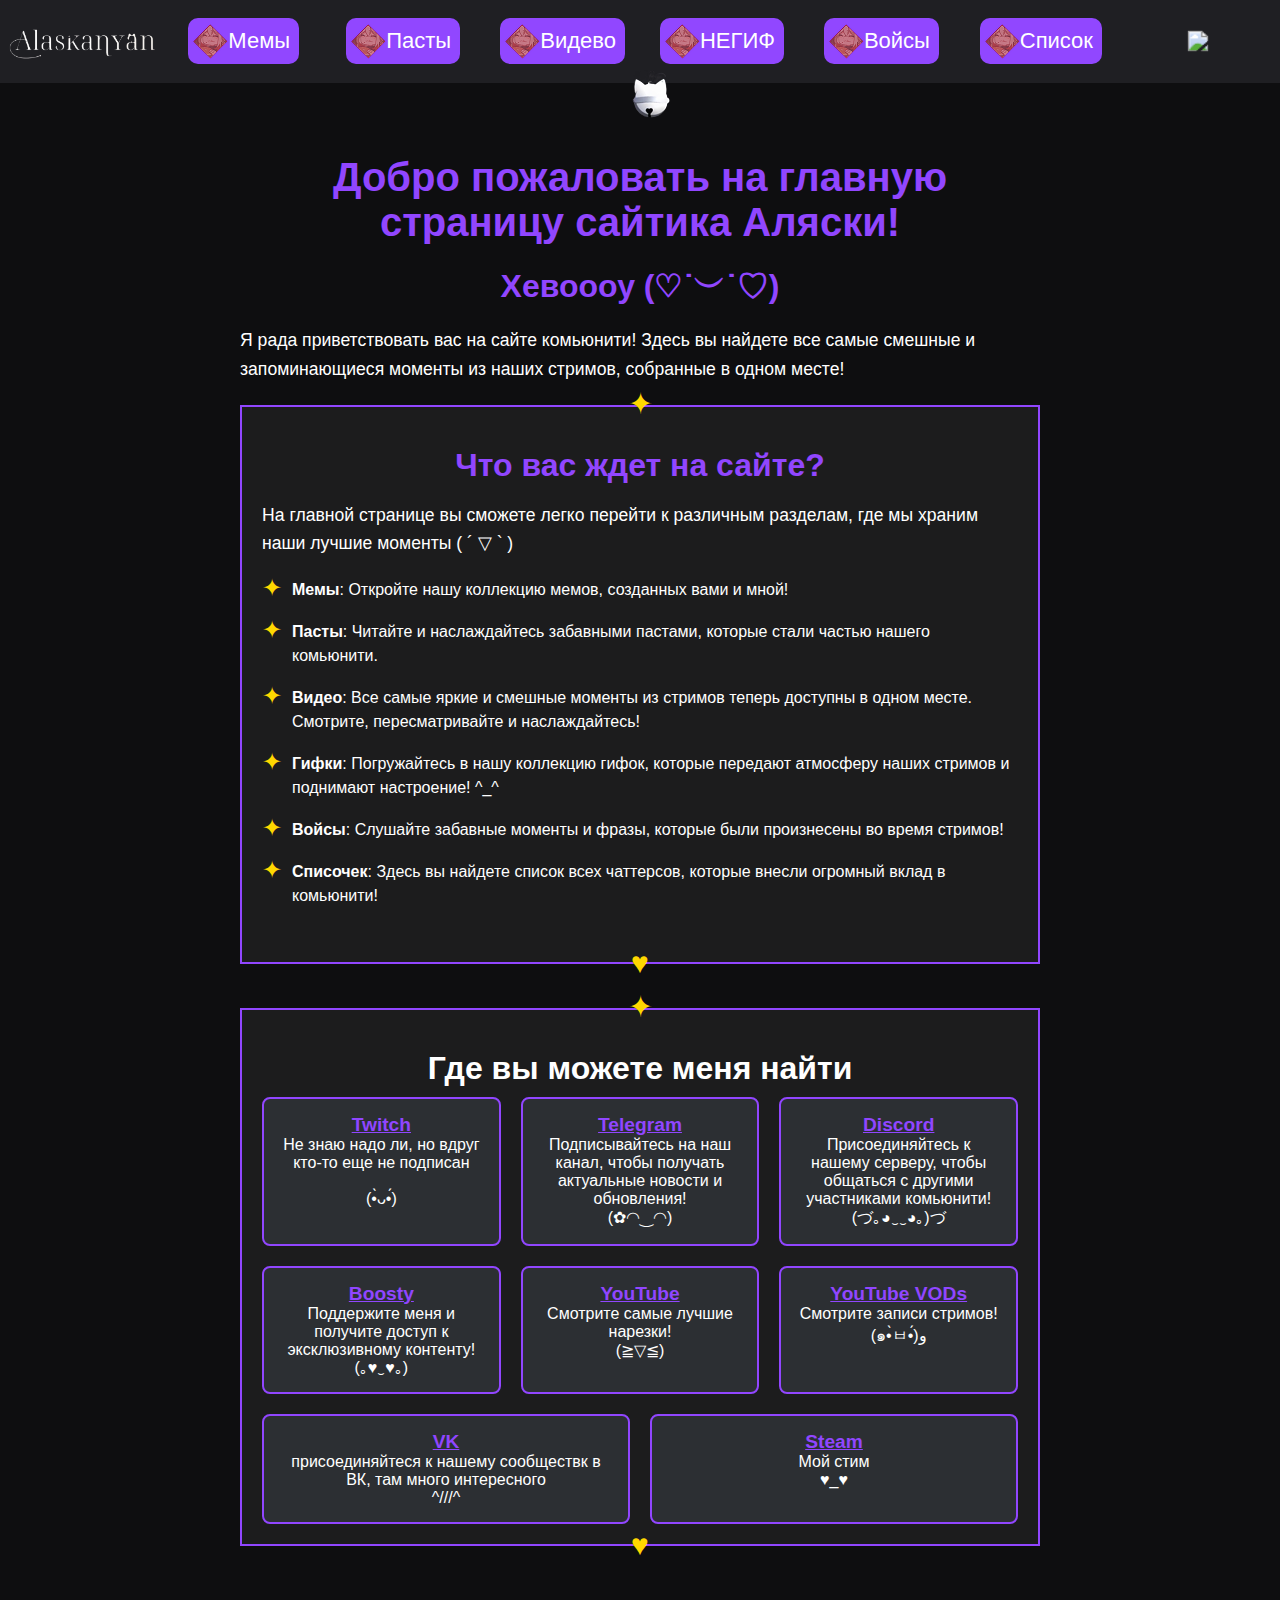
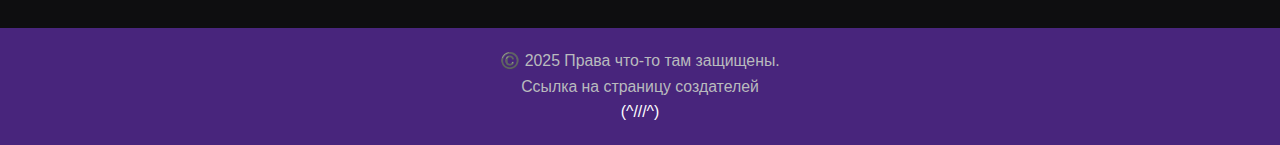
==== index.html @ 7b0b313f "Update index.html" ====
<!DOCTYPE html>
<html lang="ru">
<head>
    <meta charset="UTF-8">
    <meta name="viewport" content="width=device-width, initial-scale=1.0">
    <link rel="stylesheet" href="css/main.css">
    <title>Сайт Аляски</title>
    <style>
        body {
             
            background-color: #0E0E10;
            color: #ffffff;
            font-family: Arial, sans-serif;
           
        }


        main {
   
            margin-top: 10%;
            display: flex;
            justify-content: center;
        }

        .container {
            max-width: 800px;
            width: 100%;
        }
        h1 {
            color: #9146ff;
            text-align: center;
            font-size: 2.5em;
            margin-bottom: 20px;
        }
        h2 {
            color: #9146ff;
            font-size: 2em;
            margin: 20px 0 10px;
            text-align: center;
        }
         #hh {
            color: #fff;
        }

     
        p {
            line-height: 1.6;
            font-size: 1.1em;
            margin-bottom: 20px;
        }
        .section {
            margin-bottom: 40px;
            padding: 20px;
            background-color: #232325a4;
        }
        .platforms {
            display: flex;
            flex-wrap: wrap;
            gap: 20px;
            justify-content: center;
        }
        .platform {
            background-color: #2c2f33;
            border: 2px solid #9146ff;
            border-radius: 8px;
            padding: 15px;
            flex: 1 1 200px;
            text-align: center;
            transition: transform 0.3s;
        }
        .platform:hover {
            transform: scale(1.05);
        }
        .platform a {
            color: #ffffff;
            font-weight: bold;
            font-size: 1.2em;
            color: #9046ff;
        }
        .platform a:hover {
            text-decoration: underline;
        }
        footer {
            text-align: center;
            margin-top: 40px;
            font-size: 0.9em;
            color: #b9bbbe;
        }

        .custom-list {
              list-style-type: none; /* Убираем стандартные маркеры */
              padding: 0; /* Убираем отступы */
          }

          .custom-list li {
              position: relative; /* Для позиционирования псевдоэлемента */
              padding-left: 30px; /* Увеличиваем отступ для текста */
              line-height: 1.5; /* Устанавливаем высоту строки для лучшего выравнивания */
          }

          .custom-list li::before {
              content: '✦'; /* Знак звезды */
              color: gold; /* Цвет маркера */
              position: absolute; /* Абсолютное позиционирование */
              left: 0; /* Позиция маркера */
              top: -10px; /* Выравнивание по верхнему краю */
              margin-top: 2px; /* Небольшой отступ сверху для выравнивания */
              font-size: 1.5em; /* Размер маркера */
          }



        .divider {
            display: flex; /* Используем flexbox для выравнивания */
            align-items: center; /* Центрируем по вертикали */
            position: relative; /* Для позиционирования символа */
            width: 100%; /* Ширина строки увеличена */
        }

        .line {
            flex-grow: 1; /* Линия растягивается на оставшееся пространство */
            height: 2px; /* Высота линии */
            background-color: #9046ff00; /* Цвет линии */
            margin: 0; /* Убираем отступы между линией и символом */
        }
      

        .diamond {
            position: absolute; /* Абсолютное позиционирование для наложения */
            left: 50%; /* Центрируем символ по горизонтали */
            transform: translate(-50%, -50%); /* Центрируем по горизонтали и немного поднимаем по вертикали */
            color: gold; /* Цвет символа ромба */
            font-size: 30px; /* Размер шрифта для символа */
            z-index: 1; /* Устанавливаем порядок наложения */
            top: 0; /* Устанавливаем на уровень линии */
        }

        .divider2 {
            display: flex; /* Используем flexbox для выравнивания */
            align-items: center; /* Центрируем по вертикали */
            position: relative; /* Для позиционирования символа */
            width: 100%; /* Ширина строки увеличена */
            top: -40px;
        }

        .line2 {
            flex-grow: 1; /* Линия растягивается на оставшееся пространство */
            height: 2px; /* Высота линии */
            background-color: #9046ff00; /* Цвет линии */
            margin: 0; /* Убираем отступы между линией и символом */
            top: -40px;
        }

        .diamond2 {
            position: absolute; /* Абсолютное позиционирование для наложения */
            left: 50%; /* Центрируем символ по горизонтали */
            transform: translate(-50%, -50%); /* Центрируем по горизонтали и немного поднимаем по вертикали */
            color: gold; /* Цвет символа ромба */
            font-size: 30px; /* Размер шрифта для символа */
            z-index: 1; /* Устанавливаем порядок наложения */
            top: 0; /* Устанавливаем на уровень линии */
            top: -1px;
        }

        .section {
            border: 2px solid #9146ff;
        }

     
    </style>
</head>
<body>

    <header>
        <div class="menu" id="burger-menu">
            <div class="zakladka" id="zad"></div>
            <div id="hvost-phone"></div>

        </div>
    
        <nav id="nav-menu">
            <a href="index.html"><img class="sticker" src="img/logo.png"></a>
            <a href="pages/mem.html"><img class="sticker" src="img/s1.png">Мемы</a>
            <a href="pages/paste.html"><img class="sticker" src="img/s1.png">Пасты</a>
            <a href="pages/video.html"><img class="sticker" src="img/s1.png">Видево</a>
            <a href="#"><img class="sticker" src="img/s1.png">НЕГИФ</a>
            <a href="pages/voice.html"><img class="sticker" src="img/s1.png">Войсы</a>
            <a href="pages/sosok.html"><img class="sticker" src="img/s1.png">Список</a>
            <a href="pages/cam.html"><img class="sticker" src="img/cam.png"></a>
        </nav>
    
    
    </header>
        <div id="hvost"></div>
    <main>

    <div class="container">
        <h1>Добро пожаловать на главную страницу сайтика Аляски!</h1>
        <h2>Хевоооу (♡˙︶˙♡) </h2>
        <p>Я рада приветствовать вас на сайте комьюнити! Здесь вы найдете все самые смешные и запоминающиеся моменты из наших стримов, собранные в одном месте!</p>

        <div class="divider">
            <div class="line"></div>
            <div class="diamond">✦</div> <!-- Символ ромба -->
            <div class="line"></div>
        </div>

        <div class="section">
    <h2>Что вас ждет на сайте?</h2>
    <p>На главной странице вы сможете легко перейти к различным разделам, где мы храним наши лучшие моменты ( ´ ▽ ` )</p>
    <ul class="custom-list">
        <li><strong>Мемы</strong>: Откройте нашу коллекцию мемов, созданных вами и мной!</li><br>
        <li><strong>Пасты</strong>: Читайте и наслаждайтесь забавными пастами, которые стали частью нашего комьюнити.</li><br>
        <li><strong>Видео</strong>: Все самые яркие и смешные моменты из стримов теперь доступны в одном месте. Смотрите, пересматривайте и наслаждайтесь!</li><br>
        <li><strong>Гифки</strong>: Погружайтесь в нашу коллекцию гифок, которые передают атмосферу наших стримов и поднимают настроение! ^_^</li><br>
        <li><strong>Войсы</strong>: Слушайте забавные моменты и фразы, которые были произнесены во время стримов!</li><br>
        <li><strong>Списочек</strong>: Здесь вы найдете список всех чаттерсов, которые внесли огромный вклад в комьюнити!</li><br>
    </ul>

    </div>
    <div class="divider2">
        <div class="line2"></div>
        <div class="diamond2">♥</div> <!-- Символ ромба -->
        <div class="line2"></div>
</div>

<div class="divider">
    <div class="line"></div>
    <div class="diamond">✦</div> <!-- Символ ромба -->
    <div class="line"></div>
</div>

      <div class="section">
          <h2 id="hh">Где вы можете меня найти</h2>
          <div class="platforms">
              <div class="platform">
                  <a href="https://www.twitch.tv/alaskanyan">Twitch</a><br>
                  Не знаю надо ли, но вдруг кто-то еще не подписан <br> <br> (•̀ᴗ•́)
              </div>
              <div class="platform">
                  <a href="https://t.me/+Y_UGBmkjyOswYmNi">Telegram</a><br>
                  Подписывайтесь на наш канал, чтобы получать актуальные новости и обновления!<br> (✿◠‿◠)
              </div>
              <div class="platform">
                  <a href="https://discord.com/invite/Sf5puDmVEx">Discord</a><br>
                  Присоединяйтесь к нашему серверу, чтобы общаться с другими участниками комьюнити!<br> (づ｡◕‿‿◕｡)づ
              </div>
              <div class="platform">
                  <a href="https://boosty.to/lumie">Boosty</a><br>
                  Поддержите меня и получите доступ к эксклюзивному контенту! <br> (｡♥‿♥｡)
              </div>
              <div class="platform">
                  <a href="https://youtube.com/@alaskanyan?si=ewlQZp9nryOFJBxS">YouTube</a><br>
                  Смотрите самые лучшие нарезки! <br> (≧▽≦)
              </div>
              <div class="platform">
                  <a href="https://youtube.com/@alaskanyanvods?si=UgFhqVx08mkJ2TfV">YouTube VODs</a><br>
                   Смотрите записи стримов! <br> (๑•̀ㅂ•́)و
              </div>
            <div class="platform">
                <a href="https://vk.com/alaskanyan">VK</a><br>
                 присоединяйтеся к нашему сообществк в ВК, там много интересного <br> ^///^
            </div>
            <div class="platform">
                <a href="https://store.steampowered.com/wishlist/id/refraction_entropy/">Steam</a><br>
                 Мой стим <br> ♥_♥
            </div>
      </div>
    </div>
    <div class="divider2">
        <div class="line2"></div>
        <div class="diamond2">♥</div> <!-- Символ ромба -->
        <div class="line2"></div>
</div>
</main>
<footer>
    <p>©️ 2025 Права что-то там защищены.<br> 
Ссылка на страницу создателей<br>
<a href="#">(^///^)</a></p>
    
</footer>

<script>
// Добавляем обработчик клика на меню
const burgerMenu = document.getElementById('burger-menu');
const navMenu = document.getElementById('nav-menu');
const zakladka = document.getElementById('zad');



// Исходный цвет границы
const originalBg = "#48257cb4";

document.getElementById('hvost-phone').onclick = function(){
    const hvostP = document.getElementById('hvost-phone');

    burgerMenu.classList.toggle('active');

    navMenu.classList.toggle('active');

    const currentTop = window.getComputedStyle(hvostP).top;

    if (currentTop === "30px"){
        hvostP.style.top = "350px";

    } else{
        hvostP.style.top = "30px";
    }

    // Проверяем текущий цвет границы и переключаем его
    if (zakladka.style.background === "rgba(1, 7, 15, 0)") {
        // Если текущий цвет границы соответствует заданному, меняем его обратно
        zakladka.style.background = originalBg; // Установите исходный цвет границы
        zakladka.classList.add("zakladka");

    } else {
        // В противном случае меняем цвет границы на заданный
        zakladka.style.background = "rgba(1, 7, 15, 0)";
        zakladka.classList.remove("zakladka");
    }
};

// ХВОСТ УПИРАЕТСЯ В ХЕДЕР
document.addEventListener('DOMContentLoaded', function() {
const hvost = document.getElementById('hvost');
const header = document.querySelector('header');
const scrollLimit = 200; // Максимальное значение прокрутки

window.addEventListener('scroll', () => {
    const scrollY = window.scrollY;

    // Проверяем, находится ли прокрутка в пределах установленного предела
    if (header.style.position !== "fixed") {
        if (scrollY <= scrollLimit) {
            // Рассчитываем новое значение top для элемента #hvost
            let newTop = Math.max(0, 7 - (scrollY / scrollLimit) * 7);
            hvost.style.top = newTop + '%';
        } else {
            // Если прокрутка превышает предел, фиксируем элемент на 0%
            hvost.style.top = '0%';
        }
    }
});
});

document.getElementById('hvost').onclick = function(){
const hvost = document.getElementById('hvost');
const header = document.querySelector('header');

if (header.style.position === "absolute" || header.style.position === "") {
    header.style.position = "fixed";
    hvost.style.top = "7%"; // Устанавливаем позицию хвоста под хедером
} else {
    header.style.position = "absolute";
    hvost.style.top = "0"; // Устанавливаем хвост на верх
}

};

// Отключение контекстного меню
document.addEventListener('contextmenu', function(e) {
e.preventDefault();
});

// Запретить выделение текста
document.addEventListener('selectstart', function(e) {
e.preventDefault();
});


</script>

</body>
</html>
---- css/main.css ----
* {
    padding: 0;
}

body {
    margin: 0;
    font-family: Arial, sans-serif;
    color: #2f4f4f; /* Темно-серый цвет текста */

    min-height: 100vh;
    background: #0E0E10;

}

header {
    background: #1F1F23;
    width: 100%;
    height: 7%;
    z-index: 99;
    top: 0; 
    position: absolute;
}

.menu {
    display: none;
    width: 0;
    height: 0;
    margin: 0;
    padding: 0;

}

nav {
    margin-top: 0.5%;
    color: white;
    display: grid;
    grid-template-columns: repeat(8, 1fr);


}




@media (min-width: 700px) { /* костыыль для нвыигвции*/


    nav a {
        margin: auto;
        text-decoration: none;
        color: #fff;
        font-size: 22px;
        background-color: #9147FF;
        border-radius: 10px;
        padding: 5px;
        padding-right: 9px;
        text-align: center;
        display: flex;
        justify-content: center;
        justify-items: center;
        align-items: center;
    }
        nav a:last-child {
            background-color: #9046ff00;
        }

        nav a:last-child:hover {
            background-color: #9046ff00;
        }

        nav a:last-child .sticker {
            scale: 1.3;
        }

        nav a:first-child {
            background-color: #9046ff00;
        }

        nav a:first-child .sticker {
            max-width: 150px;
            max-height: 150px;
        }

        nav a:first-child:hover {
            background-color: #9046ff00;
        }
}



nav a:hover {
    background-color: #48257C; 
}

.sticker {
    max-width: 50px;
    max-height: 50px;

}

#hvost {
    background-image: url("../img/hvost.png");
    height: 55px;
    width: 50px;
    position: fixed;
    z-index: 100;
    top: 7%;
    transition: top 0.001s;
    cursor: pointer;
}

#hvost {
    left: 48.4%; /* Сдвигаем элемент к центру по горизонтали */
}

main {
    display: flex;
    flex-direction: column;
    align-items: center;
    justify-content: center;
}

.grid-container {
    z-index: 2;
    margin-top: 10%;
}

footer {
    position: relative;
    background-color: #48257C;
    color: #ffffff;
    text-align: center;
    margin-top: 10%;
    width: 100%;
    z-index: 100;
    font-size: large;
    padding-bottom: 1px;
    padding-top: 5px;

}

footer p {
    line-height: 1.6; /* Междустрочный интервал */
    
}

footer p a {
    color: #fff;
    text-decoration: none;
    
}

@media (max-width: 1500px) {
    header {
        padding-bottom: 10px;
        padding-top: 10px;

    }
}


@media (max-width: 700px) {

    header {
        height: 50px;
        position: fixed;
        z-index: 100;
    }

    .menu {
        position: relative;
        cursor: pointer;
        z-index: 10; /* Чтобы меню было выше остальных элементов */
        display: block;
    }

    .zakladka {
        width: 40px;
        height: 45px;
        background: #48257cb4;
        transform: translateY(-20%); /* Поднимаем на половину высоты */
        margin-left: 10px;


    }

    .zakladka::before {
        content: '';
        position: absolute;
        left: 0;
        right: 0;
        top: 45px;
        width: 0;
        height: 0;
        border-top: 12px solid #48257cb4;
        border-left: 20px solid transparent;
        border-right: 20px solid transparent;
    }


    #zad {
        text-decoration: none;
    }



    nav {
        display: none; /* Скрыть навигацию по умолчанию */
        position: absolute;
        top: 100px; /* Положение меню */
        padding: 0px;
        left: 10px;
        background-color: #01070fd7;  /* Цвет фона меню */
        box-shadow: 0 4px 10px rgba(0, 0, 0, 0.2);
        z-index: 5; /* Чтобы меню было ниже бургер-меню */
        box-shadow: none;
    }

    #nav-menu.active {
        display: flex; /* Показать меню, когда оно активно */
        animation: magic 0.2s;
        width: 0; 
        height: 0; 
        border-width: 500px 20px 15px;
        border-style: solid;
        border-color: #48257cb4 #48257cb4 transparent;
        background-color: #ff000000;
        transform: translateY(-50%); /* Поднимаем на половину высоты */

    }

    nav a:hover {
        background-color: #00000000; 
    }

    nav a {
        color: rgba(255, 255, 255, 0);
        text-decoration: none;
        padding: 0;
        transition: background 0.3s;
        margin-left: 0;
        z-index: 100;
        font-size: 5px;
        position: absolute;
        transform: translateX(-49%); /* Поднимаем на половину высоты */
    }

    nav a:nth-child(1) {
        width: 0;
        height: 0;
        position: absolute;
    }

    nav a:nth-child(2) {
        top: -330px;
    }

    nav a:nth-child(3) {
        top: -280px;
    }

    nav a:nth-child(4) {
        top: -230px;
    }

    nav a:nth-child(5) {
        top: -180px;
    }

    nav a:nth-child(6) {
        top: -130px;
    }

    nav a:nth-child(7) {
        top: -80px;
    }
     nav a:nth-child(8) {
        top: -30px;
    }

 nav a:nth-child(1) .sticker {
        max-width: 0;
        max-height: 0;
        position: absolute;
    }

    #hvost-phone {
        background-image: url("../img/hvost.png");
        height: 55px;
        width: 50px;
        position: fixed;
        z-index: 100;
        cursor: pointer;
        position: absolute;
        top: 30px;
    }
    
    .text p {
        font-size: 15px;
    }
            
    #hvost {
        width: 0;
        opacity: 0;
    }

    main {
        display: block;
        margin-top: 20%
    }


    .mainPng .right {
        display: none;
    }



    @keyframes magic {
        0% {opacity: 0;}
        100% {opacity: 1;}
        
      }
}
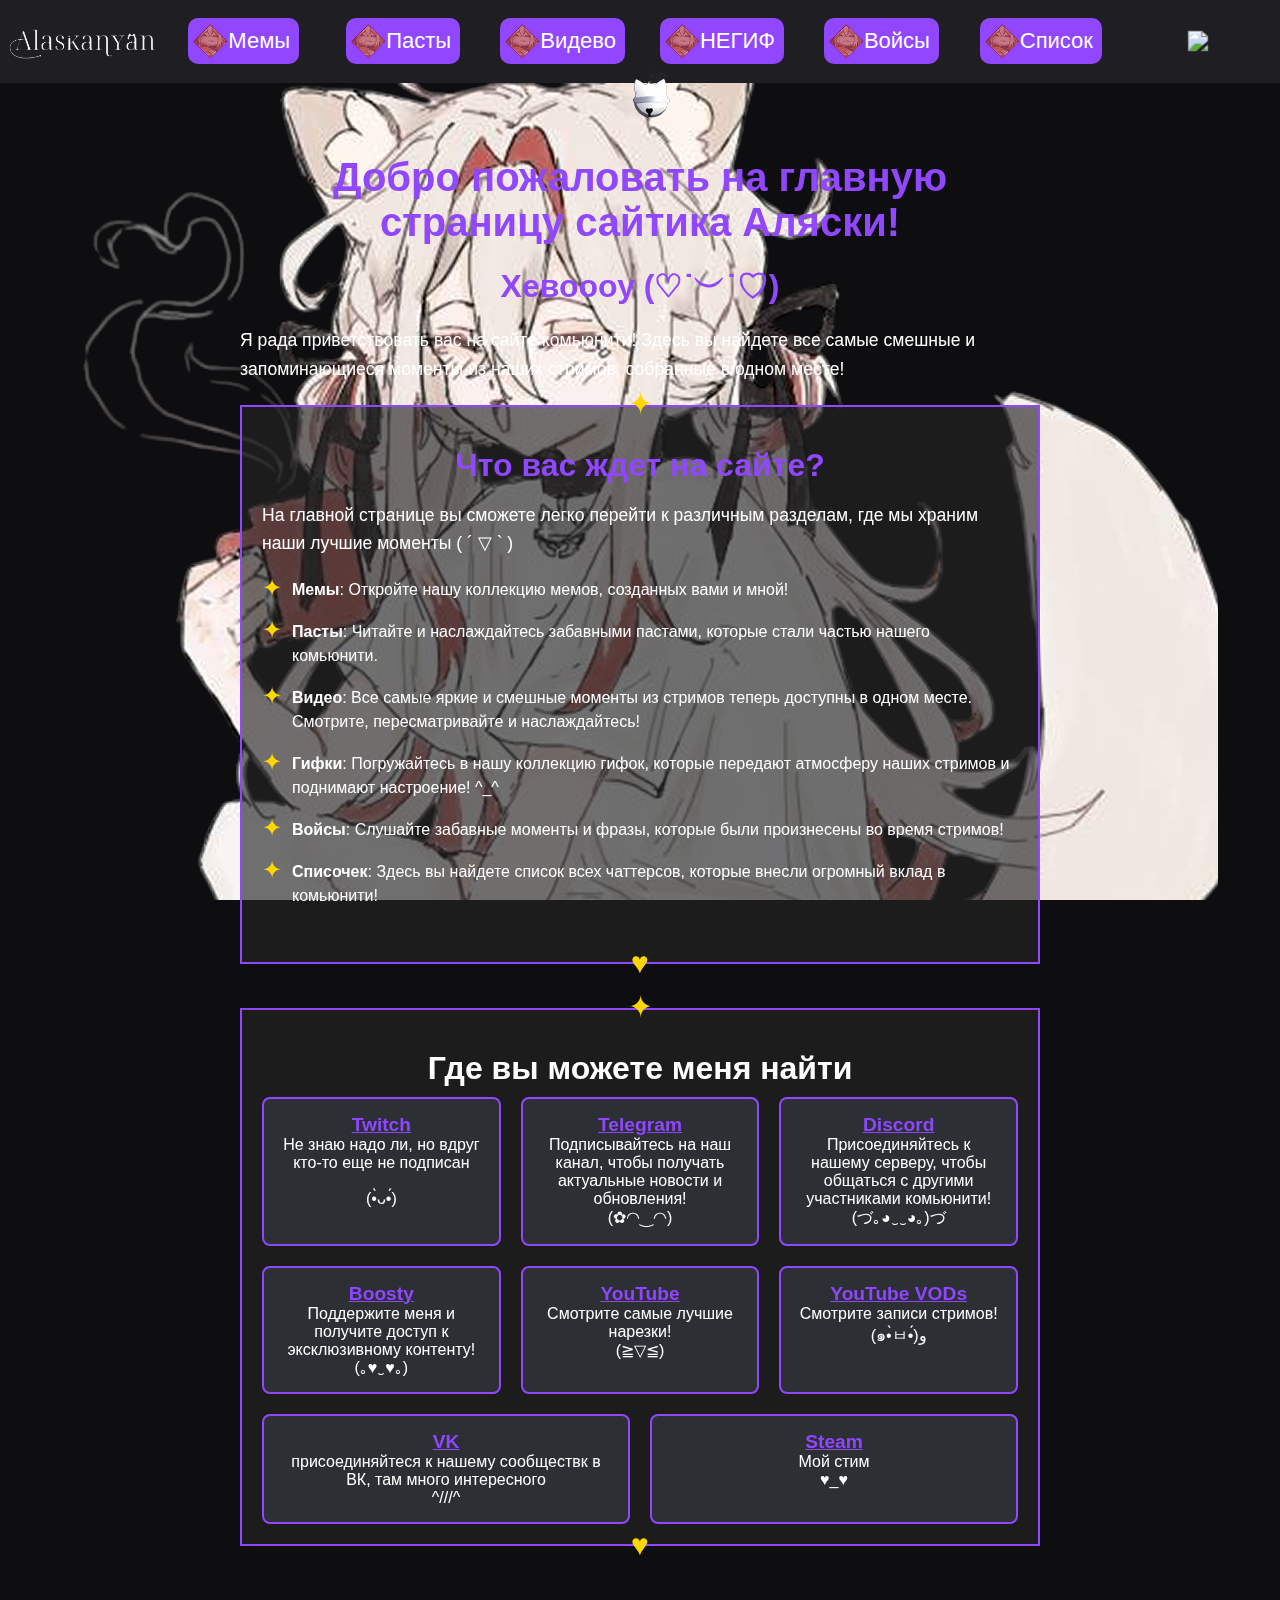
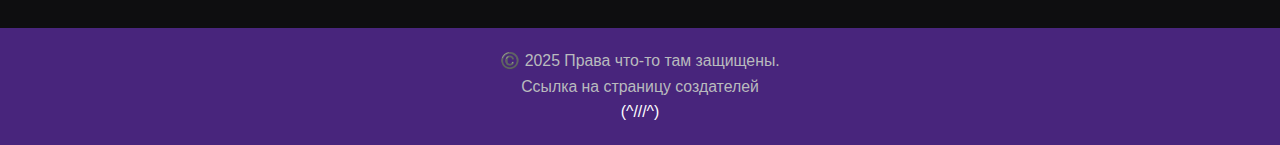
==== commit e94a537b: "Update index.html" ====
--- a/index.html
+++ b/index.html
@@ -7,13 +7,11 @@
     <title>Сайт Аляски</title>
     <style>
         body {
-             
             background-color: #0E0E10;
             color: #ffffff;
             font-family: Arial, sans-serif;
-           
-        }
-
+
+        }
 
         main {
    
@@ -25,6 +23,8 @@
         .container {
             max-width: 800px;
             width: 100%;
+            z-index: 3;
+
         }
         h1 {
             color: #9146ff;
@@ -166,7 +166,25 @@
             border: 2px solid #9146ff;
         }
 
-     
+
+        
+    .mainPng {
+        display: flex;
+        justify-content: center; /* Распределяем изображения по бокам */
+        position: fixed; /* Абсолютное позиционирование */
+        left: 0;
+        right: 0;
+        bottom: 0;
+        z-index: 1; /* Убедитесь, что изображения ниже кнопок */
+    }
+
+    .left {
+        background-image: url('img/main.webp'); /* Убедитесь, что это правильный путь к вашему изображению */
+        min-width: 900px;
+        min-height: 900px;
+        padding-left: 20%;
+
+    }
     </style>
 </head>
 <body>
@@ -272,6 +290,10 @@
         <div class="diamond2">♥</div> <!-- Символ ромба -->
         <div class="line2"></div>
 </div>
+</div>  
+<div class="mainPng">
+    <div class="left"></div>
+</div>
 </main>
 <footer>
     <p>©️ 2025 Права что-то там защищены.<br> 
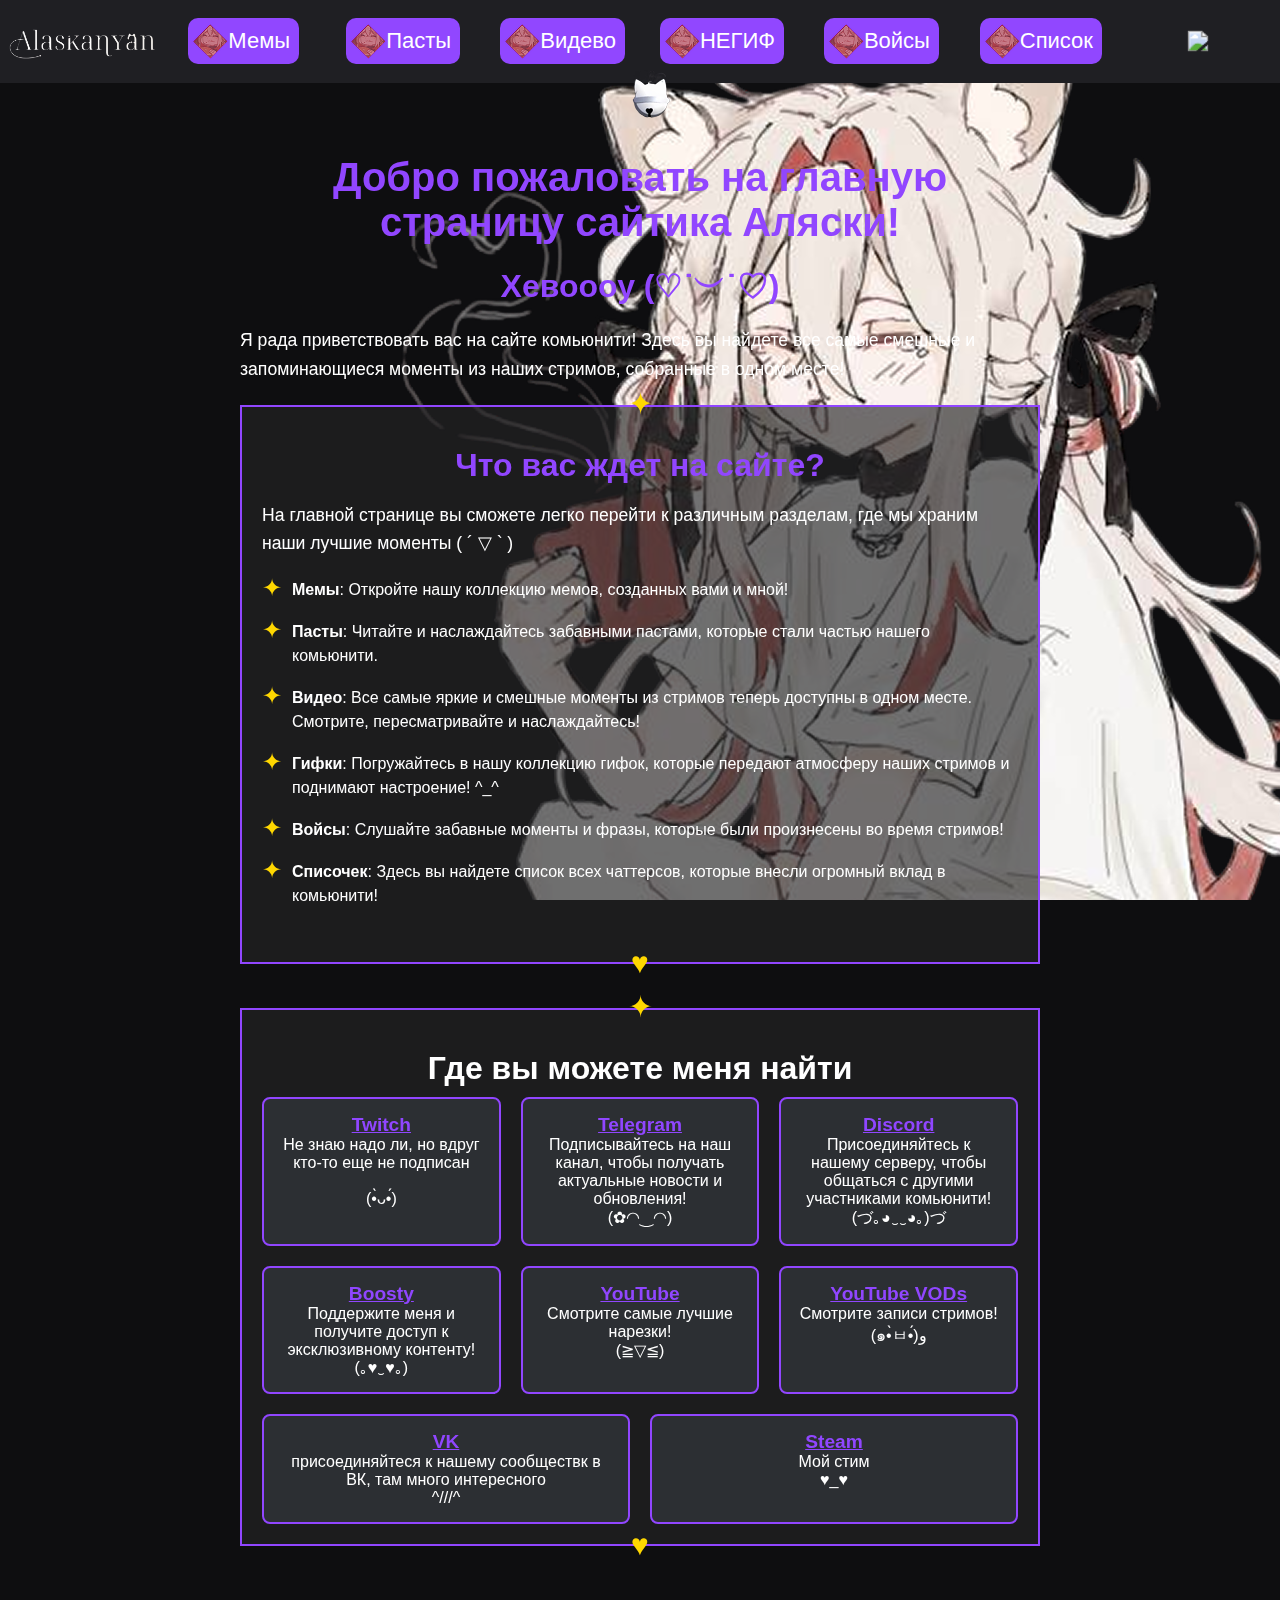
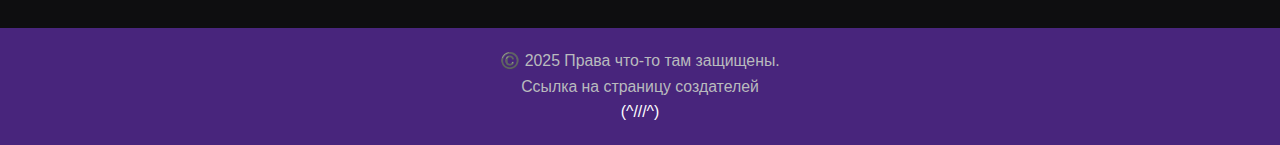
==== commit d1377cc5: "Update index.html" ====
--- a/index.html
+++ b/index.html
@@ -170,7 +170,7 @@
         
     .mainPng {
         display: flex;
-        justify-content: center; /* Распределяем изображения по бокам */
+        justify-content: end; /* Распределяем изображения по бокам */
         position: fixed; /* Абсолютное позиционирование */
         left: 0;
         right: 0;
@@ -182,7 +182,6 @@
         background-image: url('img/main.webp'); /* Убедитесь, что это правильный путь к вашему изображению */
         min-width: 900px;
         min-height: 900px;
-        padding-left: 20%;
 
     }
     </style>
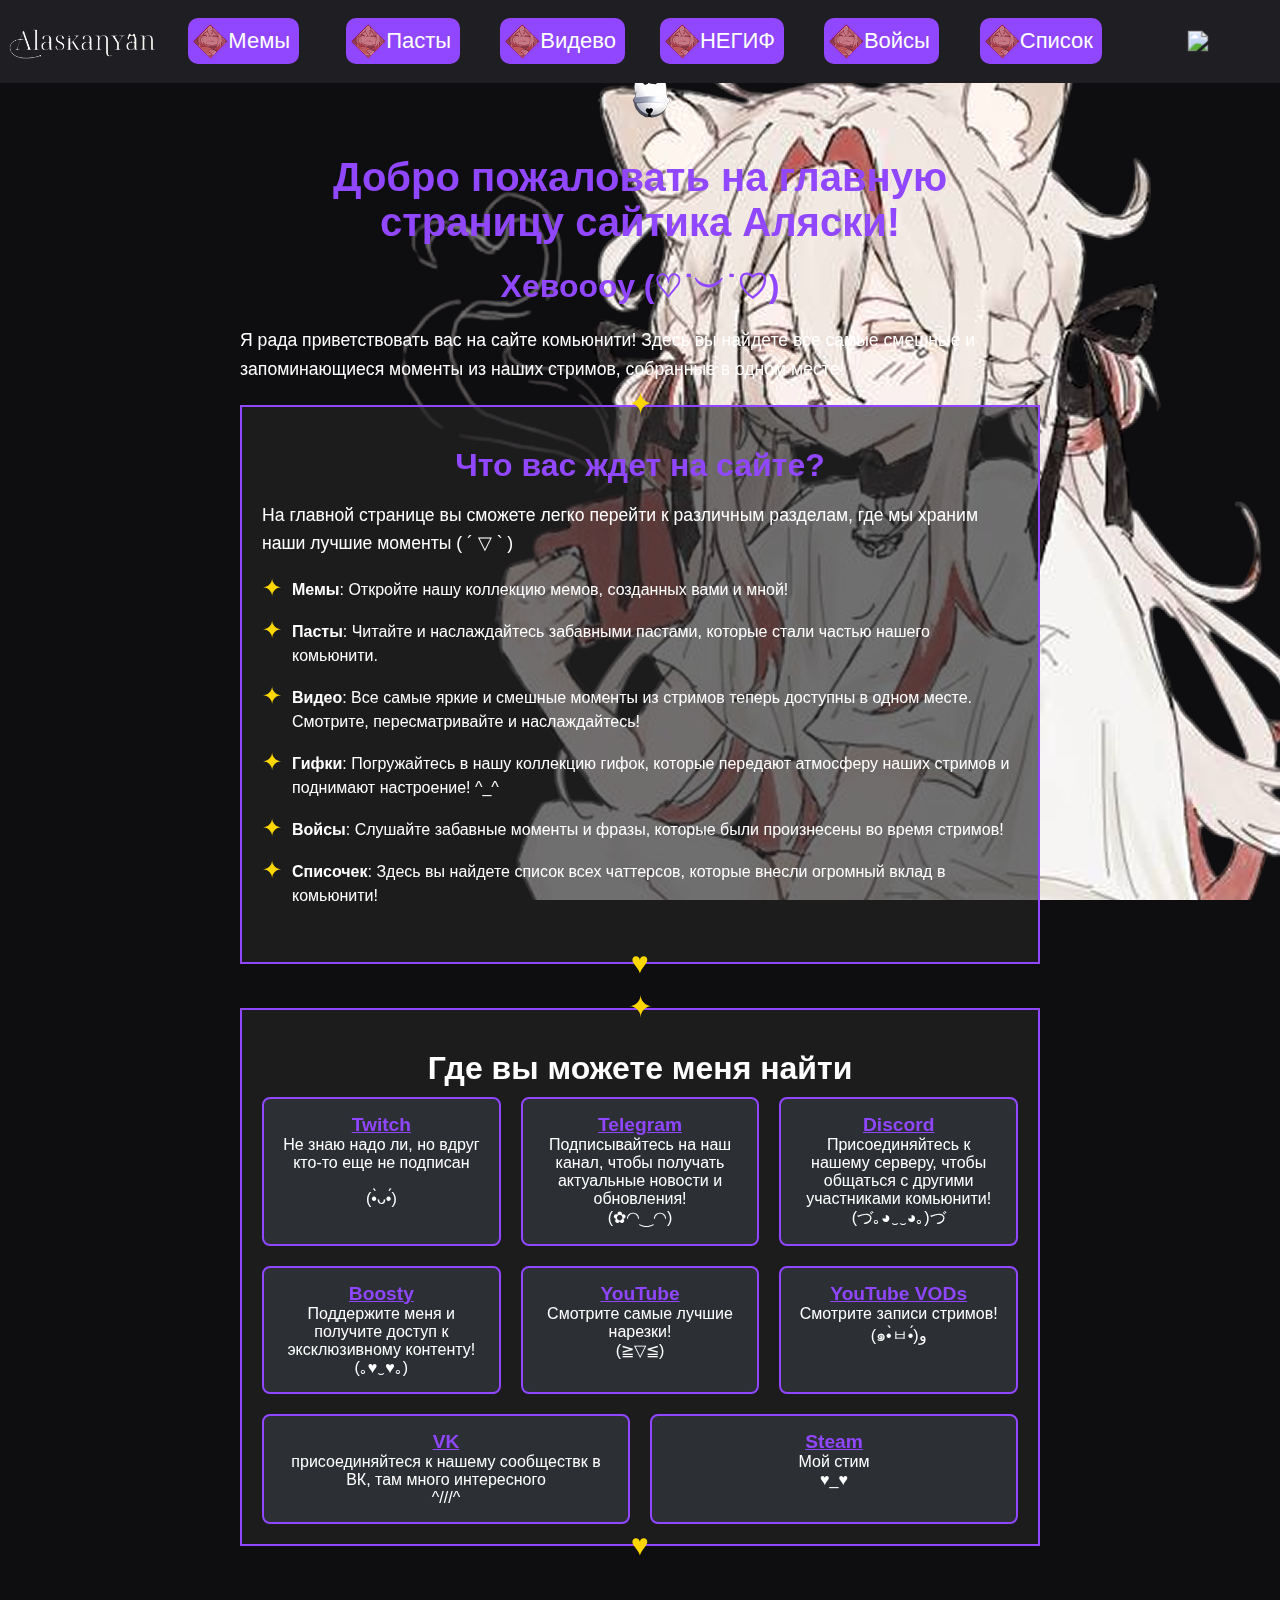
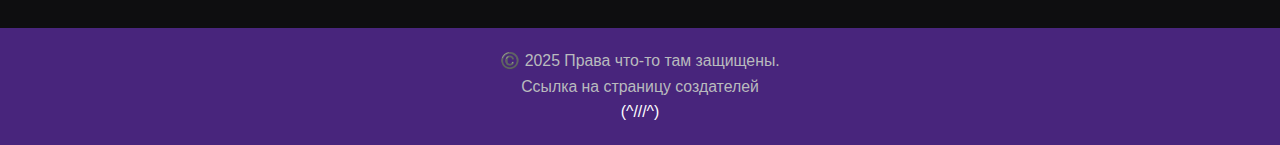
==== commit ea77599b: "Update index.html" ====
--- a/index.html
+++ b/index.html
@@ -202,8 +202,8 @@
             <a href="pages/video.html"><img class="sticker" src="img/s1.png">Видево</a>
             <a href="#"><img class="sticker" src="img/s1.png">НЕГИФ</a>
             <a href="pages/voice.html"><img class="sticker" src="img/s1.png">Войсы</a>
-            <a href="pages/sosok.html"><img class="sticker" src="img/s1.png">Список</a>
-            <a href="pages/cam.html"><img class="sticker" src="img/cam.png"></a>
+            <a href="pages/spisok.html"><img class="sticker" src="img/s1.png">Список</a>
+            <a href="pages/camouflage.html"><img class="sticker" src="img/cam.png"></a>
         </nav>
     
     
--- a/css/main.css
+++ b/css/main.css
@@ -17,7 +17,7 @@
     background: #1F1F23;
     width: 100%;
     height: 7%;
-    z-index: 99;
+    z-index: 1000;
     top: 0; 
     position: absolute;
 }
@@ -165,7 +165,6 @@
     header {
         height: 50px;
         position: fixed;
-        z-index: 100;
     }
 
     .menu {
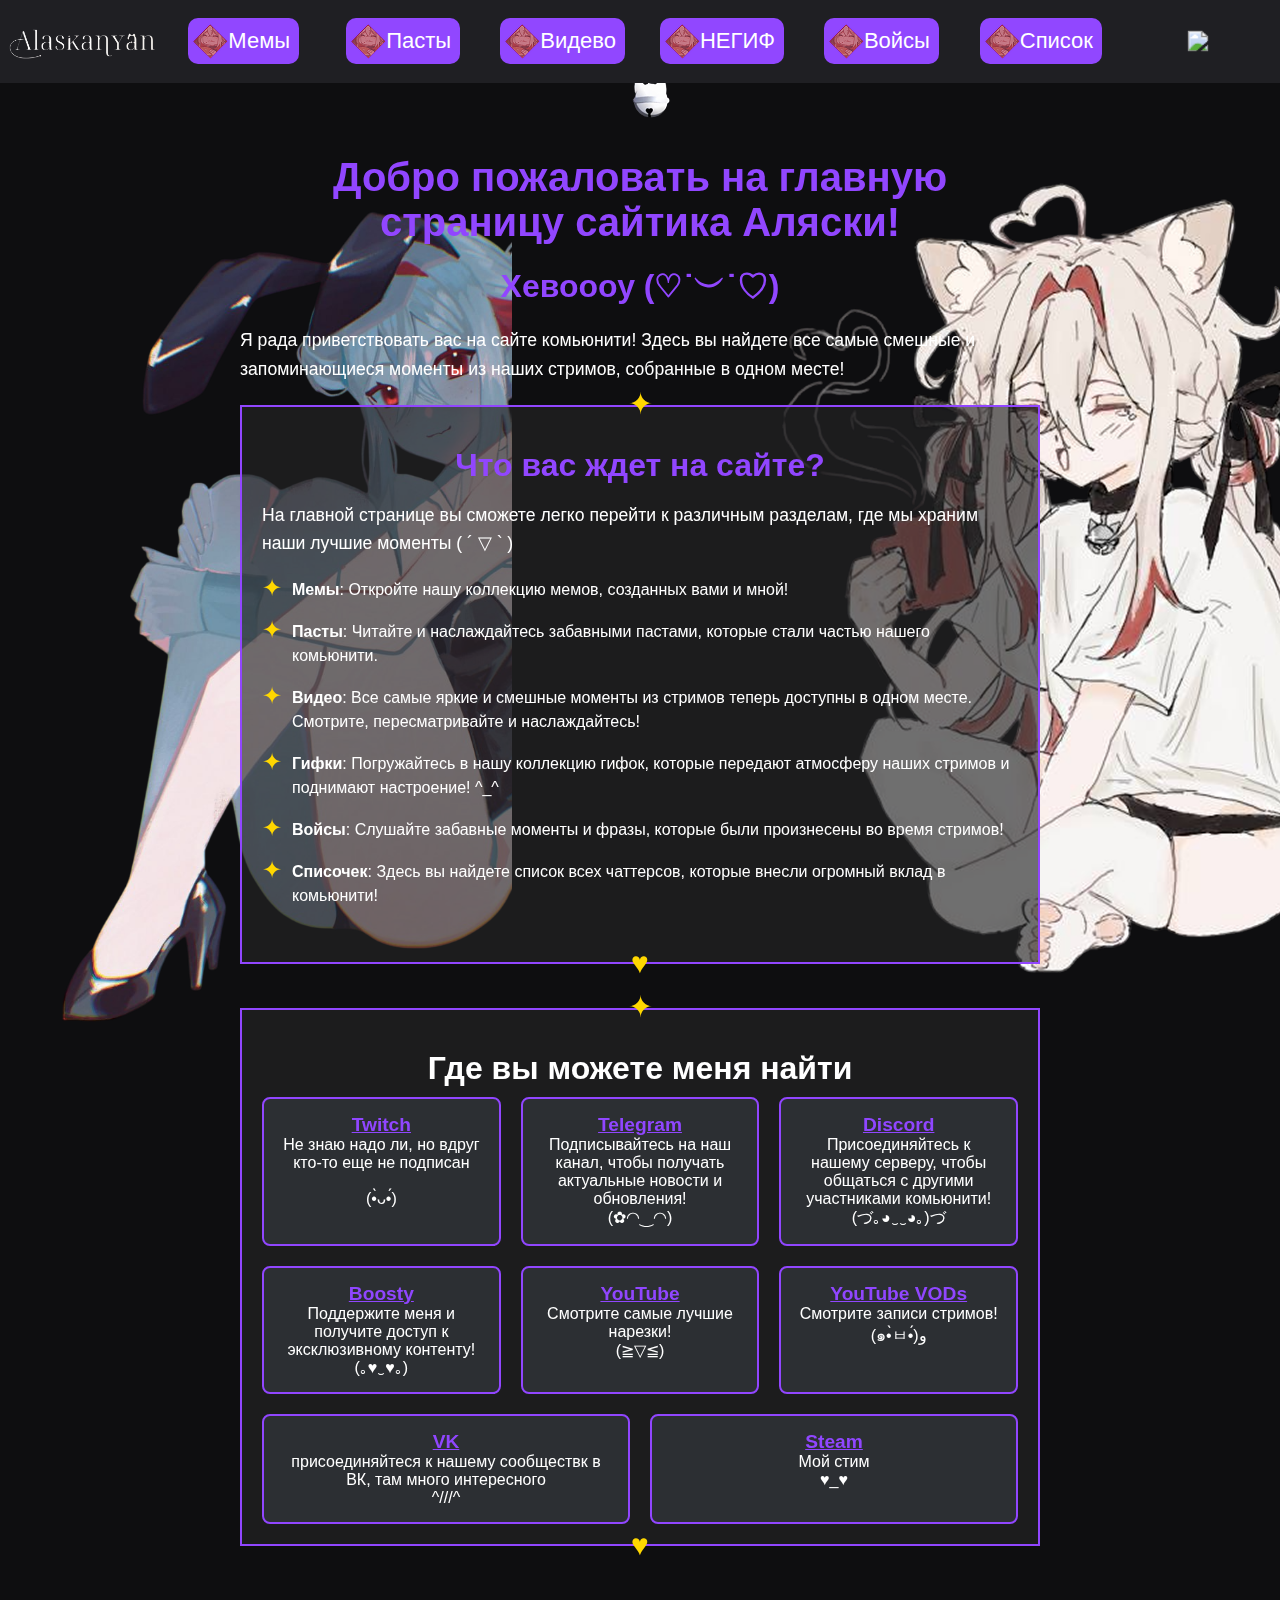
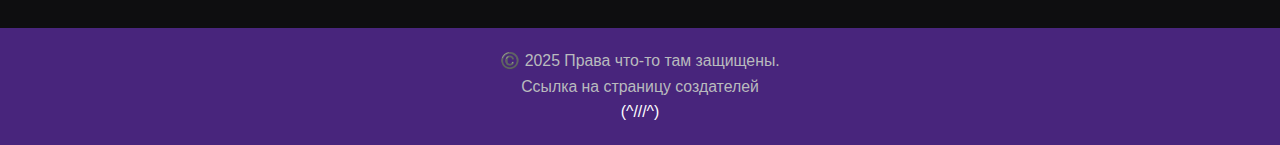
==== commit fb15f617: "Update index.html" ====
--- a/index.html
+++ b/index.html
@@ -169,20 +169,34 @@
 
         
     .mainPng {
+        position: fixed; /* Абсолютное позиционирование */
         display: flex;
-        justify-content: end; /* Распределяем изображения по бокам */
-        position: fixed; /* Абсолютное позиционирование */
+        justify-content: space-between;
         left: 0;
         right: 0;
         bottom: 0;
+        top: 20%;
         z-index: 1; /* Убедитесь, что изображения ниже кнопок */
+        
+
     }
 
     .left {
+        background-image: url('img/fon.png'); /* Убедитесь, что это правильный путь к вашему изображению */
+        height: 100vh;
+        width: 40%;
+        background-repeat: no-repeat;
+        background-size: cover;
+        
+
+    }
+
+    .right {
         background-image: url('img/main.webp'); /* Убедитесь, что это правильный путь к вашему изображению */
-        min-width: 900px;
-        min-height: 900px;
-
+        height: 90vh;
+        width: 40%;
+        background-repeat: no-repeat;
+        background-size: cover;
     }
     </style>
 </head>
@@ -203,7 +217,7 @@
             <a href="#"><img class="sticker" src="img/s1.png">НЕГИФ</a>
             <a href="pages/voice.html"><img class="sticker" src="img/s1.png">Войсы</a>
             <a href="pages/spisok.html"><img class="sticker" src="img/s1.png">Список</a>
-            <a href="pages/camouflage.html"><img class="sticker" src="img/cam.png"></a>
+            <a href="pages/camouflage.html"><img class="sticker" src="img/camouflage.png"></a>
         </nav>
     
     
@@ -292,6 +306,8 @@
 </div>  
 <div class="mainPng">
     <div class="left"></div>
+    <div class="right"></div>
+
 </div>
 </main>
 <footer>
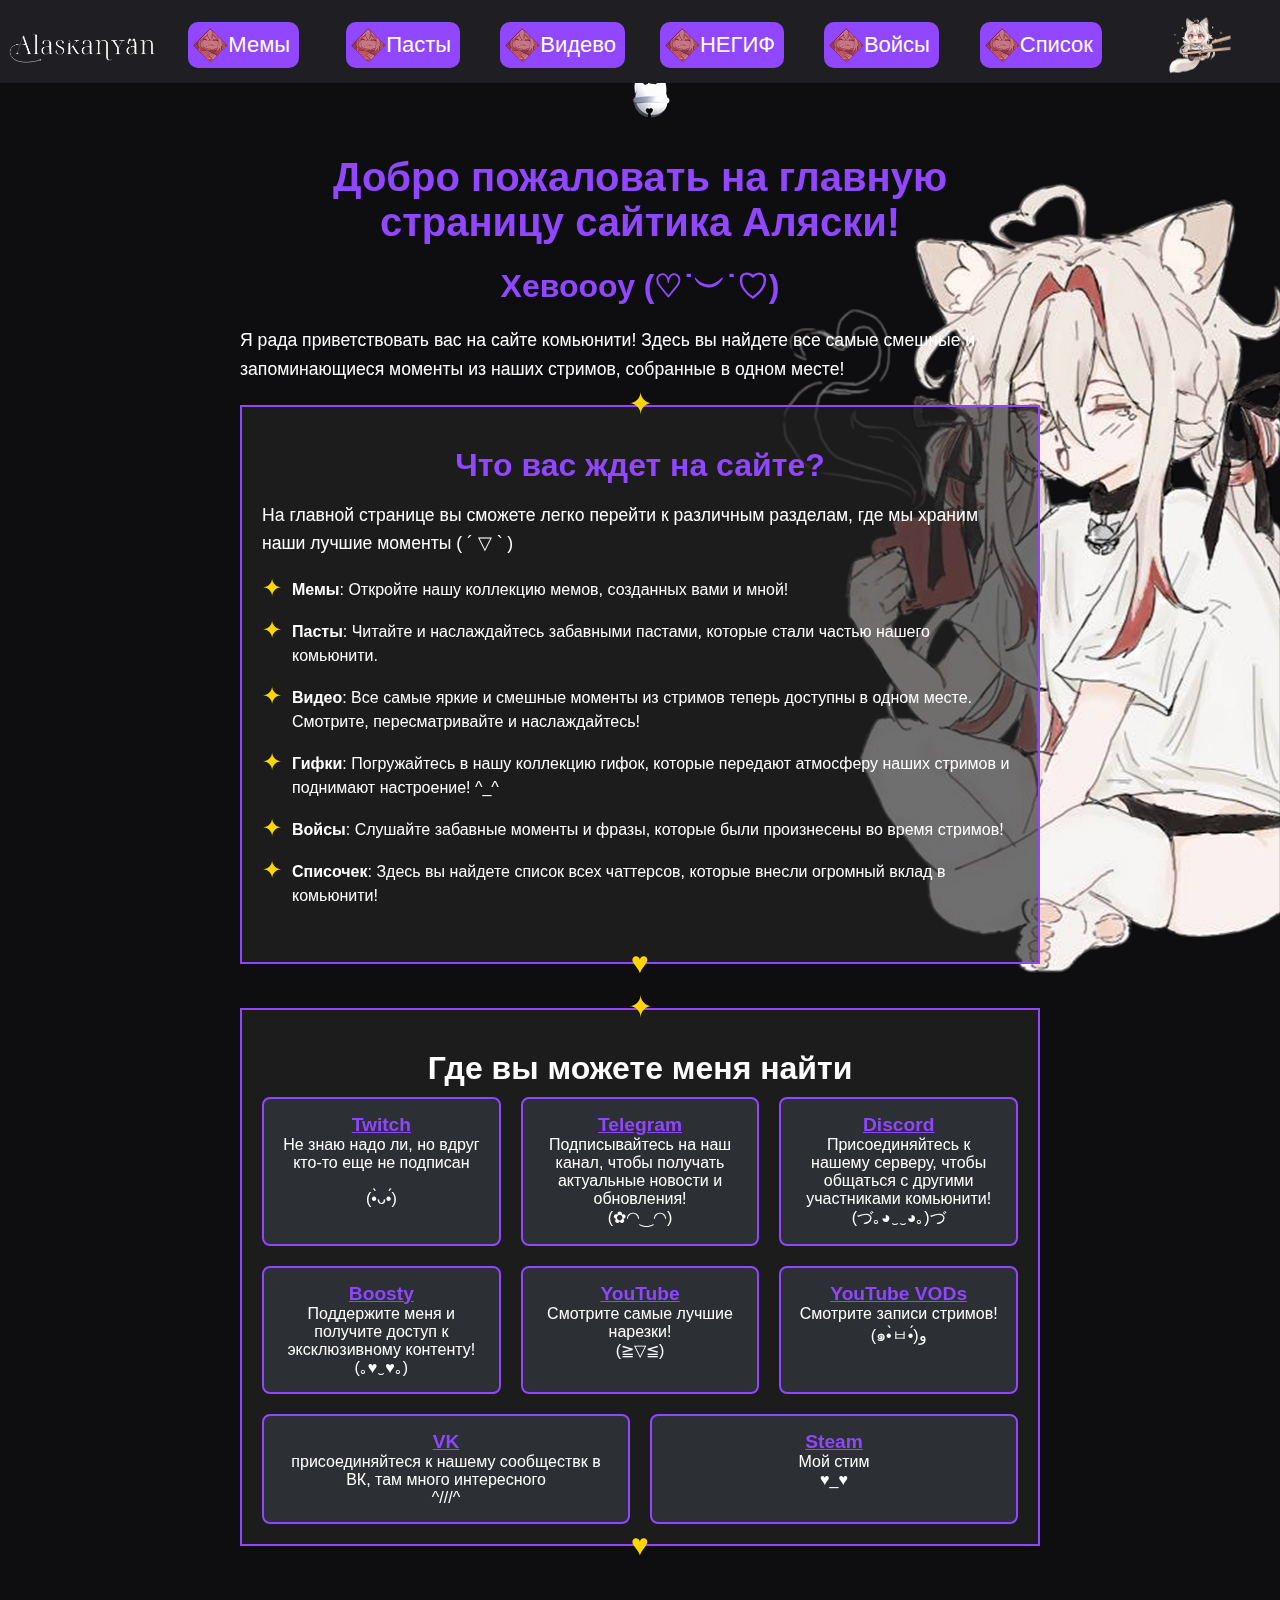
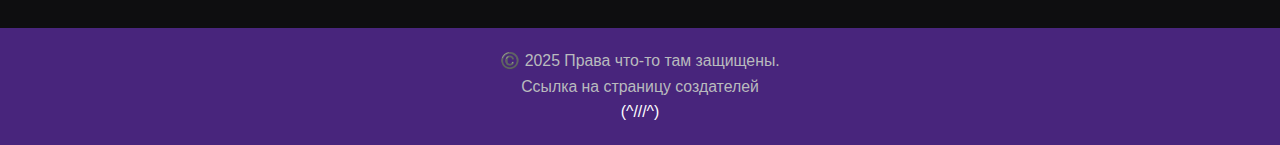
==== commit 29e37672: "Update index.html" ====
--- a/index.html
+++ b/index.html
@@ -182,7 +182,7 @@
     }
 
     .left {
-        background-image: url('img/fon.png'); /* Убедитесь, что это правильный путь к вашему изображению */
+        background-image: url('img/fon.webp'); /* Убедитесь, что это правильный путь к вашему изображению */
         height: 100vh;
         width: 40%;
         background-repeat: no-repeat;
